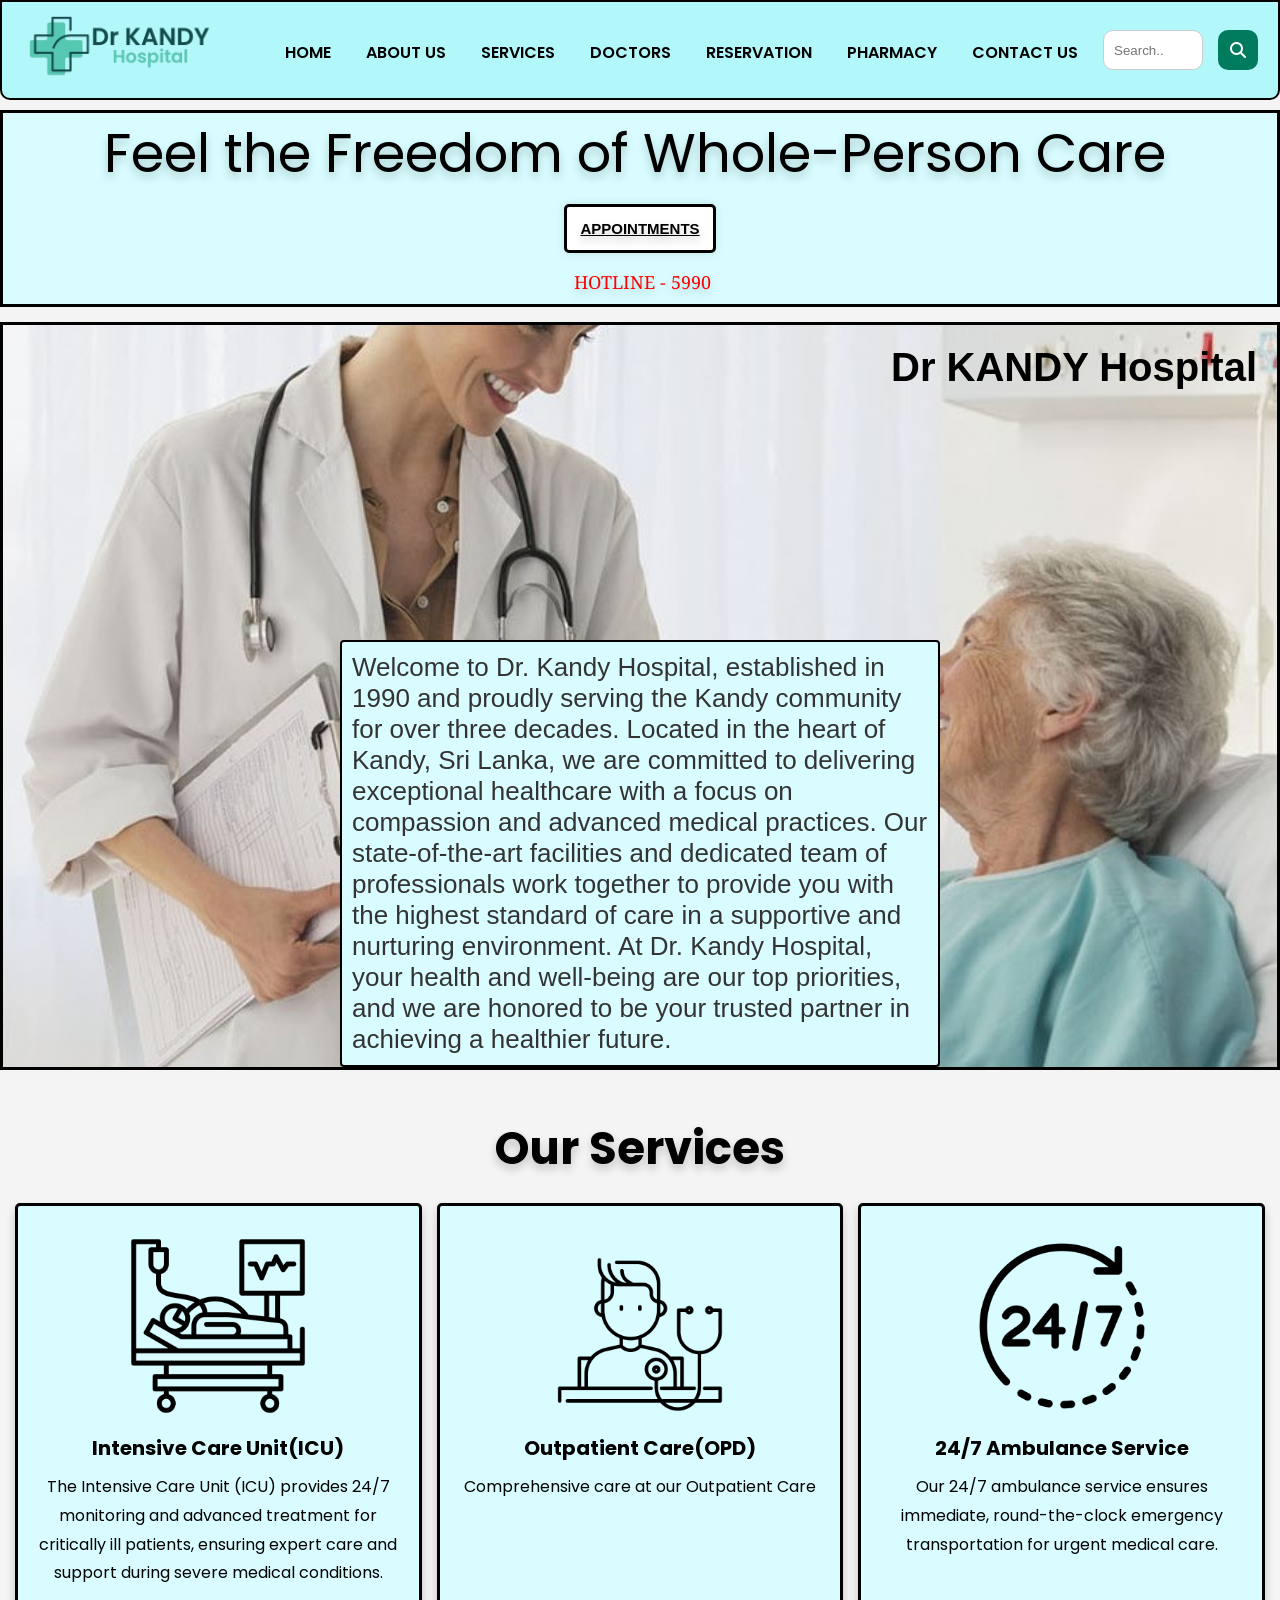
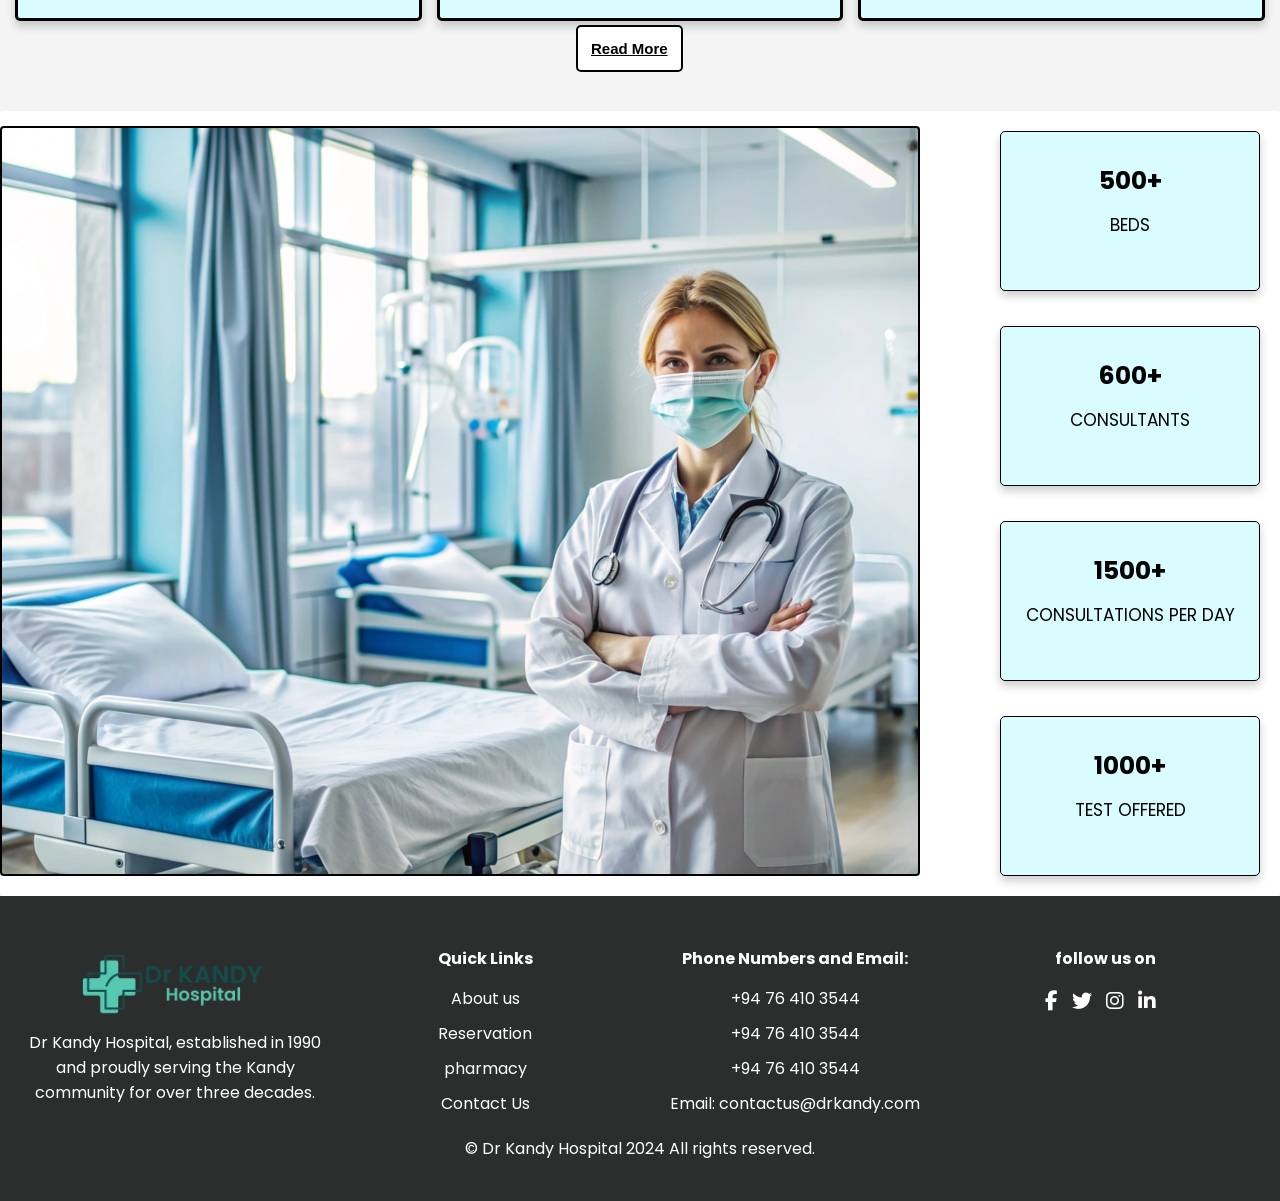
==== index.html @ 8a28b668 "first commit" ====
<!DOCTYPE html>
<html lang="en">
<head>
    <link rel="stylesheet" href="styles/index.css">
    <link rel="stylesheet" href="styles/menu.css">
    <meta charset="UTF-8">
    <meta name="viewport" content="width=device-width, initial-scale=1.0">
    <link rel="preconnect" href="https://fonts.googleapis.com">
    <link rel="preconnect" href="https://fonts.gstatic.com" crossorigin>
    <link rel="stylesheet" href="https://fonts.googleapis.com/css2?family=Material+Symbols+Outlined:opsz,wght,FILL,GRAD@20..48,100..700,0..1,-50..200" />
    <link rel="preconnect" href="https://fonts.googleapis.com">
    <link rel="preconnect" href="https://fonts.gstatic.com" crossorigin>
    <link href="https://fonts.googleapis.com/css2?family=Noto+Serif:ital,wght@0,100..900;1,100..900&family=Poppins:ital,wght@0,100;0,200;0,300;0,400;0,500;0,600;0,700;0,800;0,900;1,100;1,200;1,300;1,400;1,500;1,600;1,700;1,800;1,900&family=Roboto+Slab:wght@100..900&display=swap" rel="stylesheet">
    <link rel="apple-touch-icon" sizes="180x180" href="/apple-touch-icon.png">
    <link rel="icon" type="image/png" sizes="32x32" href="/favicon-32x32.png">
    <link rel="icon" type="image/png" sizes="16x16" href="/favicon-16x16.png">
    <link rel="manifest" href="/site.webmanifest">
    <link rel="mask-icon" href="/safari-pinned-tab.svg" color="#5bbad5">
    <meta name="msapplication-TileColor" content="#da532c">
    <meta name="theme-color" content="#ffffff">
    <link href="https://fonts.googleapis.com/css2?family=Roboto+Slab:wght@100..900&display=swap" rel="stylesheet">
    <link rel="stylesheet" type="text/css" href="https://cdnjs.cloudflare.com/ajax/libs/font-awesome/6.6.0/css/all.min.css">
    <title>Dr KANDY HOSPITAL</title>
</head>
<body>

<header>
    <!--Logo and Navigation Bar-->
    <nav>
        <section class="logo">
            <a href="./index.html">
                <img src="./Pictures/Green_Simple_Medical_Clinic_Logo-removebg-preview.png" style="width: 300px;" alt="logo">
            </a>
        </section>
        <!-- Hamburger menu -->
        <div class="hamburger" id="hamburger">
            <span></span>
            <span></span>
            <span></span>
        </div>
        <ul class="menu" id="menu">
            <li><a href="./index.html">HOME</a></li>
            <li><a href="./about.html">ABOUT US</a></li>
            <li><a href="./services.html">SERVICES</a></li>
            <li><a href="./doctors.html">DOCTORS</a></li>
            <li><a href="./reservation.html">RESERVATION</a></li>
            <li><a href="./pharmacy.html">PHARMACY</a></li>
            <li><a href="./contact.html">CONTACT US</a></li>
            <input type="text" placeholder="Search.." class="searchBox">
            <button type="button" class="searchButton"><i class="fa fa-search"></i></button>
        </ul>

    </nav>
</header>
<!--Phrase, appoinment button and hotline-->
<section class="textbox">
    <h1 style="font-family: poppins, sans-serif; font-weight: 400;">Feel the Freedom of Whole-Person Care</h1>
    <a href="./reservation.html" class="appbtn">Appointments</a><br>
    <span class="hotline" style="margin-bottom: 10px;">HOTLINE - 5990</span>
</section>


<!--Brief about us-->
<div class="bg">
    <main class="content">
        <section>
            <h2>Dr KANDY Hospital</h2>
            <div class="container">
                <p>Welcome to Dr. Kandy Hospital, established in 1990 and proudly serving the Kandy community for over three decades.
                    Located in the heart of Kandy, Sri Lanka, we are committed to delivering exceptional healthcare with a focus on compassion and advanced medical practices.
                    Our state-of-the-art facilities and dedicated team of professionals work together to provide you with the highest standard of care in a supportive and nurturing environment.
                    At Dr. Kandy Hospital, your health and well-being are our top priorities, and we are honored to be your trusted partner in achieving a healthier future.</p>
            </div>
        </section>
    </main>
</div>

<!--few Services-->
<div class="sercontainer">

    <h3 class="heading">Our Services</h3>

    <div class="box_ser">

        <div class="box">
            <img src="./Pictures/intensive-care-unit.png" alt="" >
            <h4>Intensive Care Unit(ICU)</h4>
            <p>The Intensive Care Unit (ICU) provides 24/7 monitoring and advanced treatment for critically ill patients, ensuring expert care and support during severe medical conditions.</p>
        </div>

        <div class="box">
            <img src="./Pictures/medical.png"  alt="">
            <h4>Outpatient Care(OPD)</h4>
            <p>Comprehensive care at our Outpatient Care</p>
        </div>

        <div class="box">
            <img src="./Pictures/24-hours-support.png" alt="">
            <h4>24/7 Ambulance Service</h4>
            <p>Our 24/7 ambulance service ensures immediate, round-the-clock emergency transportation for urgent medical care.</p>

        </div>
    </div>
</div>
<a href="./services.html" class="button">
    <span>Read More</span>
</a>


<!--Some Facilities-->

<div class="faci_container">
    <div class="image">
        <div class="bg"></div>
    </div>
    <div class="grid">
        <div class="box">
            <h4>500+</h4>
            <p>BEDS</p>
        </div>

        <div class="box">
            <h4>600+</h4>
            <p>CONSULTANTS</p>
        </div>

        <div class="box">
            <h4>1500+</h4>
            <p>CONSULTATIONS PER DAY</p>
        </div>

        <div class="box">
            <h4>1000+</h4>
            <p>TEST OFFERED</p>
        </div>
    </div>
</div>

<div class="news">

</div>

<!--footer bar-->
<footer class="footer">
    <div class="foot_container">
        <div class="row">
            <div class="footer-col">
                <img src="./Pictures/Green_Simple_Medical_Clinic_Logo-removebg-preview.png" width="200px">
                <P>Dr Kandy Hospital, established in 1990 and proudly serving the Kandy community for over three decades.</P>
            </div>

            <div class="footer-col">
                <h4>Quick Links</h4>
                <ul>
                    <li><a href="./about.html">About us</a></li>
                    <li><a href="./reservation.html">Reservation</a></li>
                    <li><a href="./pharmacy.html">pharmacy</a></li>
                    <li><a href="./contact.html">Contact Us</a></li>
                </ul>
            </div>

            <div class="footer-col">
                <h4>Phone Numbers and Email:</h4>
                <ul>
                    <li>+94 76 410 3544</li>
                    <li>+94 76 410 3544</li>
                    <li>+94 76 410 3544</li>
                    <li>Email:
                        contactus@drkandy.com
                    </li>
                </ul>
            </div>

            <div class="footer-col">
                <h4>follow us on</h4>
                <div class="social-links">
                    <a href="#"><i class="fab fa-facebook-f"></i></a>
                    <a href="#"><i class="fab fa-twitter"></i></a>
                    <a href="#"><i class="fab fa-instagram"></i></a>
                    <a href="#"><i class="fab fa-linkedin-in"></i></a>
                </div>
            </div>
        </div>

        <p>&copy; Dr Kandy Hospital 2024 All rights reserved.</p>
    </div>
</footer>

<script src="script/menu.js"></script>
</body>
</html>
---- styles/index.css ----
/* Base Variables */
:root {
    --primary-color: #d8fcff;
    --secondary-color: #fff;
}

/* Textbox Section */
.textbox {
    margin-top: 110px;
    text-align: center;
    font-size: 4vh;
    color: black;
    background-color: var(--primary-color);
    border: solid black;
    text-shadow: 0 5px 10px rgba(0, 0, 0, .2);
}

.textbox h1 {
    margin-right: 10px;
    text-shadow: 0 5px 10px rgba(0, 0, 0, .2);
}

.appbtn {
    font-family: "Roboto", sans-serif;
    font-size: 15px;
    font-weight: bold;
    background: white;
    width: 140px;
    padding: 13px;
    border: black 3px solid;
    text-align: center;
    text-transform: uppercase;
    color: black;
    border-radius: 5px;
    cursor: pointer;
    box-shadow: 0 0 10px rgba(0, 0, 0, 0.1);
    transition: 0.3s;
}

.appbtn:hover {
    box-shadow: 0 0 20px rgba(0, 0, 0, 0.5);
    transform: scale(1.1);
    background-color: var(--primary-color);
    color: black;
    border-color: black;
}

.hotline {
    font-size: 18px;
    color: red;
    font-family: "Noto Serif", serif;
    padding-left: 5px;
}

.content section h2{
    margin: 20px;
    text-align: right;
    color: black;
    font-size: 40px;
    font-family: "Roboto", sans-serif;
    font-weight: bolder;
}

.container {
    margin-top: 250px;
    margin-left: auto;
    margin-right: auto;
    display: flex;
    justify-content: flex-end;
    background-color: var(--primary-color);
    width: 100%;
    max-width: 600px;
    border-radius: 4px;
    border: 2px solid black;
}

.container p {
    padding: 10px;
    font-family: "Roboto", sans-serif;
    font-size: 26px;
}

/* Background image */
.bg {
    background-image: url("../Pictures/doctor half.jpg");
    background-size: cover;
    background-position: center;
    width: 100%;
    margin-top: 15px;
    margin-right: 60px;
    border: solid black;
}

/* Services Section */
.sercontainer {
    padding: 15px;
}

.sercontainer .heading {
    text-align: center;
    margin-bottom: 20px;
    margin-top: 30px;
    color: black;
    text-shadow: 0 5px 10px rgba(0, 0, 0, .2);
    font-size: 45px;
}

.sercontainer .box_ser {
    display: grid;
    grid-template-columns: repeat(auto-fit, minmax(270px, 1fr));
    gap: 15px;
}

.sercontainer .box_ser .box {
    box-shadow: 0 5px 10px rgba(0, 0, 0, .2);
    border-radius: 5px;
    background-color: var(--primary-color);
    text-align: center;
    padding: 30px 20px;
    border: solid black;
}

.sercontainer .box_ser .box img {
    width: 100%;
    max-width: 180px;
}

.sercontainer .box_ser .box h4 {
    color: black;
    font-weight: bold;
    font-size: 20px;
    padding: 10px 0;
}

.sercontainer .box_ser .box p {
    color: black;
    line-height: 1.8;
    font-size: 16px;
}

.button {
    border-radius: 5px;
    background-color: white;
    border: 2px solid black;
    color: #000000;
    text-align: center;
    font-size: 15px;
    font-weight: bold;
    font-family: "Roboto", sans-serif;
    padding: 13px;
    width: 150px;
    margin-left: 45%;
    transition: all 0.5s;
    cursor: pointer;
}

.button:hover {
    background-color: var(--primary-color);
    transform: scale(1.1);
}

/* Facilities Section */
.faci_container {
    display: flex;
    justify-content: space-between;
    align-items: flex-start;
    margin-top: 50px;
    background-color: var(--secondary-color);
    border-radius: 4px;
    flex-wrap: wrap;
}

.faci_container .image {
    flex: 1;
    display: flex;
    justify-content: center;
    align-items: center;
}

.faci_container .grid {
    flex: 1;
    padding: 20px;
    display: grid;
    grid-template-rows: repeat(4, 1fr);
    gap: 35px;
    max-width: 300px;
}

.faci_container .bg {
    background-image: url(../Pictures/slide1.jpg);
    background-size: cover;
    background-position: center;
    width: 100%;
    height: 750px;
    border: 2px solid black;
    border-radius: 4px;
}

.grid .box {
    box-shadow: 0 5px 10px rgba(0, 0, 0, 0.2);
    border-radius: 5px;
    background-color: var(--primary-color);
    text-align: center;
    padding: 20px;
    border: 1px solid black;
    height: 160px;
}

.grid .box h4 {
    color: black;
    font-weight: bold;
    font-size: 25px;
    padding: 10px 0;
}

.grid .box p {
    color: black;
    line-height: 1.8;
    font-size: 17px;
}

/* Media Queries for Responsiveness */
@media (max-width: 991px) {
    .container {
        margin-left: 0;
        margin-right: 0;
        justify-content: center;
    }

    .textbox, .sercontainer .heading, .grid .box h4 {
        font-size: 3vh;
    }

    .sercontainer .box_ser {
        grid-template-columns: 1fr;
    }

    .faci_container {
        flex-direction: column;
    }

    .faci_container .image {
        display: contents;
    }

    .grid{
        margin-left: 50%;
        transform: translateX(-50%);
    }

    .bg {
        height: auto;
    }
}

@media (max-width: 768px) {
    .textbox {
        font-size: 3.5vh;
    }

    .sercontainer .box_ser {
        grid-template-columns: 1fr;
    }

    .grid .box {
        height: auto;
        width: 100%;
    }

    .button {
        width: 100%;
        padding: 10px;
    }
}

@media (max-width: 480px) {
    .textbox {
        font-size: 3vh;
    }

    .sercontainer .heading {
        font-size: 30px;
    }

    .grid .box h4 {
        font-size: 20px;
    }

    .appbtn {
        width: 100px;
        padding: 10px;
        font-size: 12px;
    }

    .button {
        width: 100%;
        font-size: 12px;
        padding: 8px;
    }
}
---- styles/menu.css ----
* {
    box-sizing: border-box;
    margin: 0;
    padding: 0;
}

body {
    font-family: 'Poppins', sans-serif;
    background-color: #f4f4f4;
    color: #333;
}

/* Header */
header nav {
    position: fixed;
    top: 0;
    width: 100vw;
    display: flex;
    justify-content: space-between;
    align-items: center;
    padding: 15px 20px;
    background-color: #b2f7fa;
    color: white;
    height: 100px;
    border: 2px solid black;
    z-index: 100;
    border-radius: 0 0 10px 10px;

}

header nav .logo img {
    max-width: 200px;
}

header nav .menu {
    list-style: none;
    display: flex;
    gap: 15px;
}

header nav .menu li {
    display: inline-block;
    margin-top: 10px;
}

header nav .menu li a {
    color: black;
    text-decoration: none;
    font-weight: 600;
    padding: 10px;
}

header nav .menu li a:hover {
    color: #007b5e;
}

/* Hamburger Menu */
.hamburger {
    display: none;
    cursor: pointer;
}

.hamburger span {
    display: block;
    width: 25px;
    height: 3px;
    margin: 5px;
    background-color: white;
}

.searchBox{
    display: flex;
    align-items: center;
    width: 100px;
    height: 40px;
    border-radius: 10px;
    padding: 10px;
    background-color: white;
    border: 1px solid #ccc;
}

.searchButton{
    width: 40px;
    height: 40px;
    border-radius: 10px;
    margin-top: 0;
    padding: 12px;
    background-color: #007b5e;
    color: white;
    border: none;
    font-size: 16px;
    cursor: pointer;
}

/* Responsive Footer */
.footer {
    background-color: #2b2e2d;
    color: white;
    padding: 40px 20px;
    text-align: center;
}

.footer .row {
    display: flex;
    flex-wrap: wrap;
    justify-content: space-between;
}

.footer-col {
    flex: 1;
    min-width: 200px;
    margin: 10px 0;
}

.footer-col h4 {
    margin-bottom: 15px;
}

.footer-col ul {
    list-style: none;
    padding: 0;
}

.footer-col ul li {
    margin-bottom: 10px;
}

.footer-col ul li a {
    color: white;
    text-decoration: none;
}

.footer-col ul li a:hover {
    color: #b2f7fa;
}

.footer .social-links a {
    display: inline-block;
    color: white;
    font-size: 20px;
    margin-right: 10px;
    text-decoration: none;
}

.footer .social-links a:hover {
    color: #b2f7fa;
}

@media (max-width: 1024px) {
    header nav .menu {
        display: none;
        flex-direction: column;
        position: absolute;
        top: 98px;
        right: 0;
        width: 100vw;
        text-align: center;
        padding: 20px;
        background-color: #d8fcff;
        border-radius: 10px;
    }

    header nav .menu.active {
        display: flex;
    }

    .hamburger {
        display: block;
    }

    .hamburger span{
        background-color: black;!important;
    }

    .searchBox{
        display: flex;
        align-items: center;
        width: 100%;
        height: 40px;
        border-radius: 10px;
        padding: 10px;
        background-color: white;
    }

    .searchButton{
        width: 100%;
        height: 40px;
        border-radius: 10px;
        margin-top: 0;
    }
}

/* Responsive Styles */
@media (max-width: 650px) {
    .form-container, .payment-container {
        padding: 15px;
        margin: 15px;
    }

    .footer .row {
        flex-direction: column;
        text-align: center;
    }

    .footer-col {
        margin: 10px 0;
    }
}
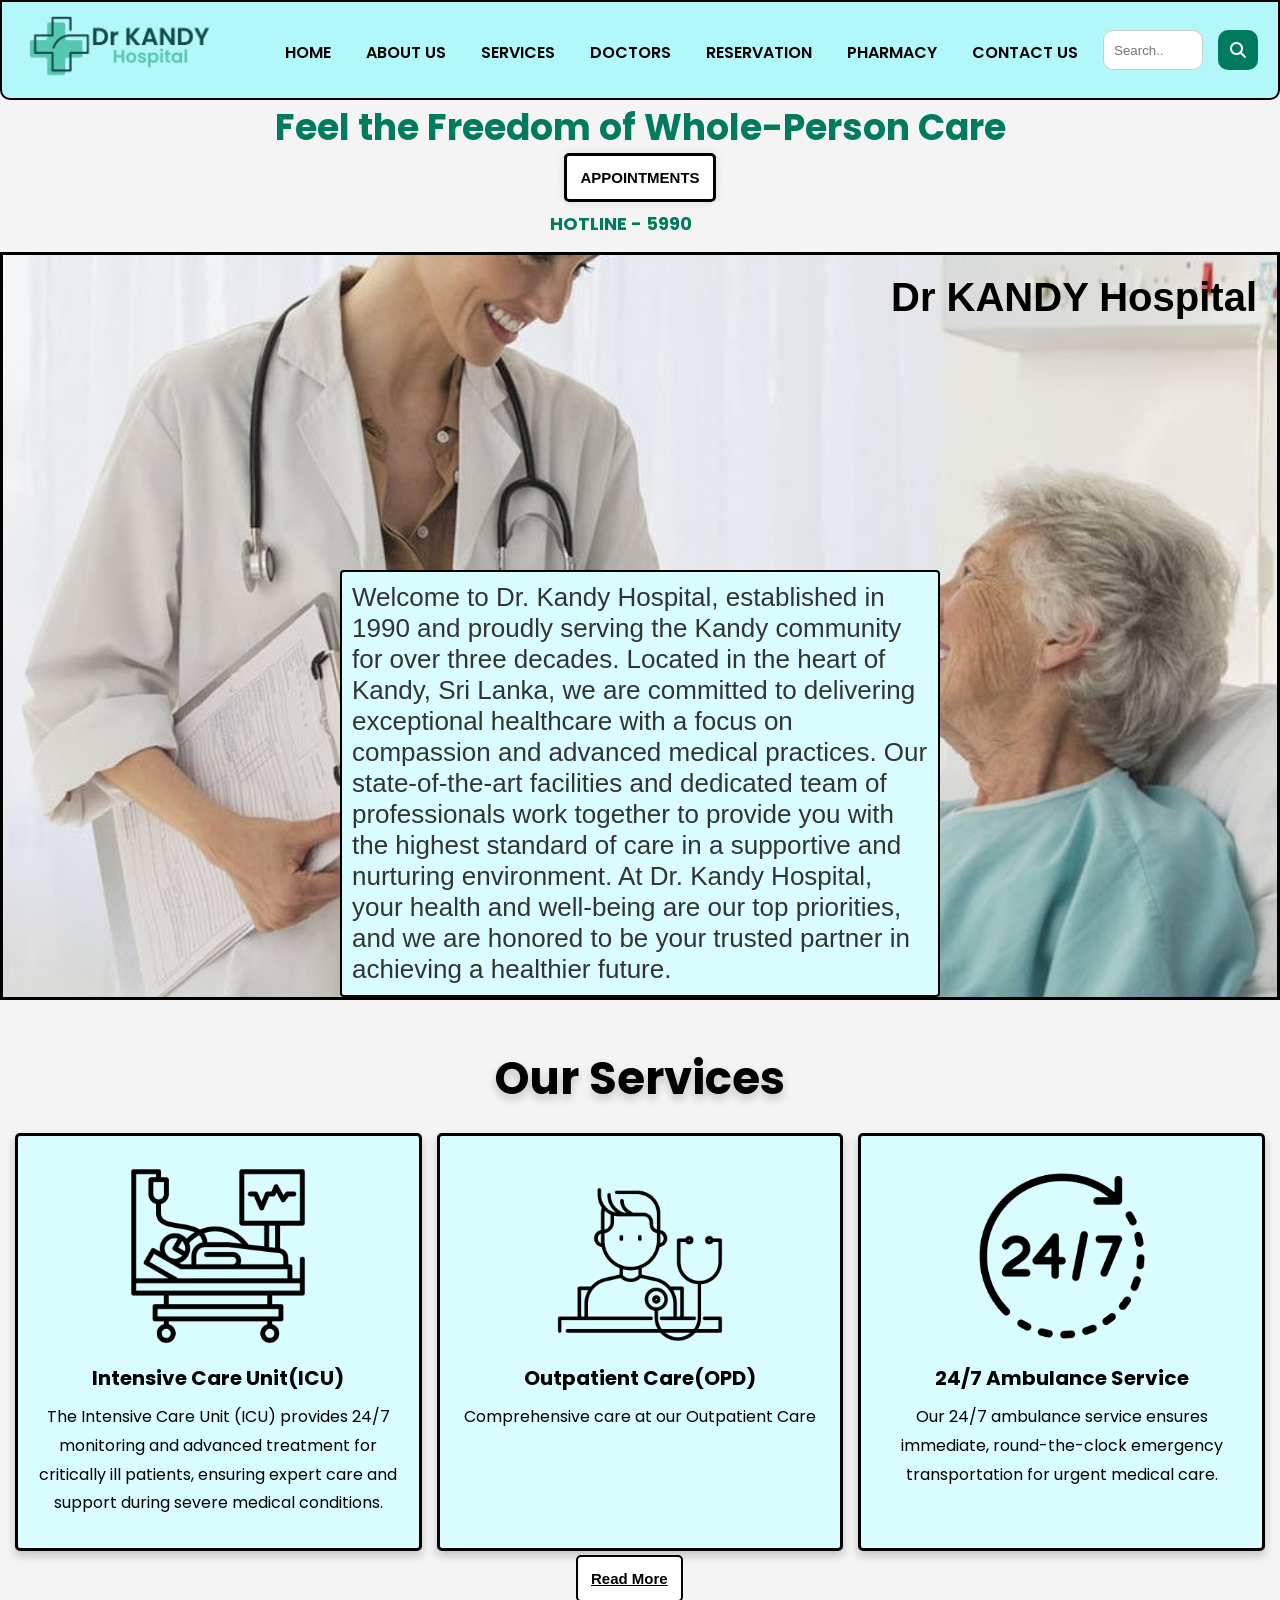
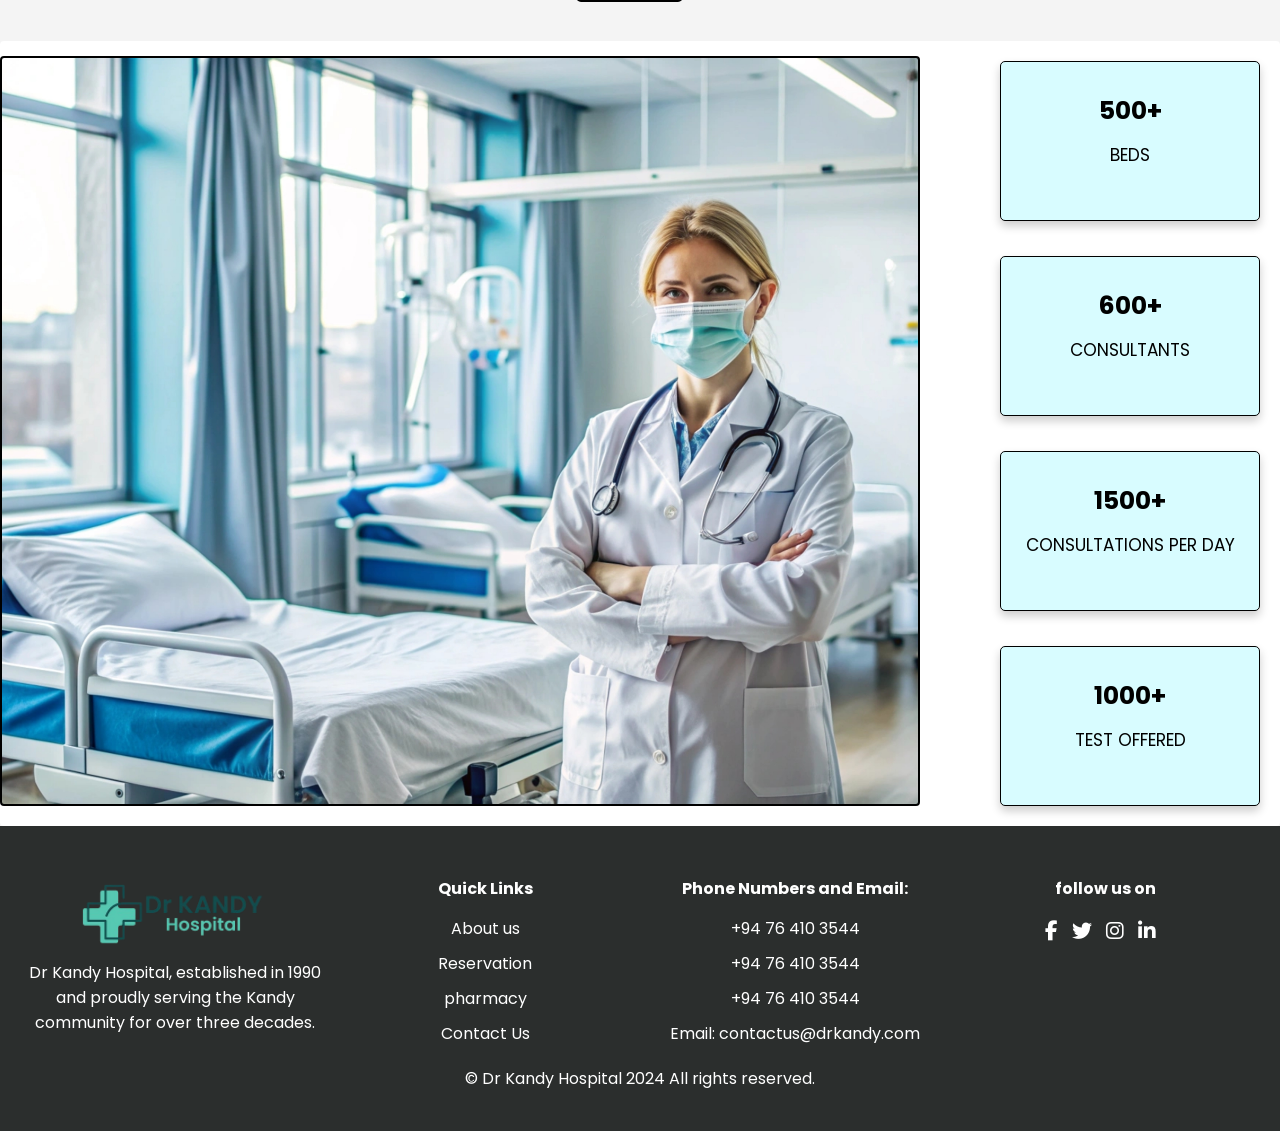
==== commit ec1b28f4: "new" ====
--- a/index.html
+++ b/index.html
@@ -3,6 +3,7 @@
 <head>
     <link rel="stylesheet" href="styles/index.css">
     <link rel="stylesheet" href="styles/menu.css">
+    <link rel="stylesheet" href="styles/headerText.css">
     <meta charset="UTF-8">
     <meta name="viewport" content="width=device-width, initial-scale=1.0">
     <link rel="preconnect" href="https://fonts.googleapis.com">
@@ -54,11 +55,10 @@
 </header>
 <!--Phrase, appoinment button and hotline-->
 <section class="textbox">
-    <h1 style="font-family: poppins, sans-serif; font-weight: 400;">Feel the Freedom of Whole-Person Care</h1>
+    <h1>Feel the Freedom of Whole-Person Care</h1>
     <a href="./reservation.html" class="appbtn">Appointments</a><br>
-    <span class="hotline" style="margin-bottom: 10px;">HOTLINE - 5990</span>
 </section>
-
+<span class="hotline">HOTLINE - 5990</span>
 
 <!--Brief about us-->
 <div class="bg">
--- a/styles/index.css
+++ b/styles/index.css
@@ -2,54 +2,6 @@
 :root {
     --primary-color: #d8fcff;
     --secondary-color: #fff;
-}
-
-/* Textbox Section */
-.textbox {
-    margin-top: 110px;
-    text-align: center;
-    font-size: 4vh;
-    color: black;
-    background-color: var(--primary-color);
-    border: solid black;
-    text-shadow: 0 5px 10px rgba(0, 0, 0, .2);
-}
-
-.textbox h1 {
-    margin-right: 10px;
-    text-shadow: 0 5px 10px rgba(0, 0, 0, .2);
-}
-
-.appbtn {
-    font-family: "Roboto", sans-serif;
-    font-size: 15px;
-    font-weight: bold;
-    background: white;
-    width: 140px;
-    padding: 13px;
-    border: black 3px solid;
-    text-align: center;
-    text-transform: uppercase;
-    color: black;
-    border-radius: 5px;
-    cursor: pointer;
-    box-shadow: 0 0 10px rgba(0, 0, 0, 0.1);
-    transition: 0.3s;
-}
-
-.appbtn:hover {
-    box-shadow: 0 0 20px rgba(0, 0, 0, 0.5);
-    transform: scale(1.1);
-    background-color: var(--primary-color);
-    color: black;
-    border-color: black;
-}
-
-.hotline {
-    font-size: 18px;
-    color: red;
-    font-family: "Noto Serif", serif;
-    padding-left: 5px;
 }
 
 .content section h2{
--- a/styles/headerText.css
+++ b/styles/headerText.css
@@ -0,0 +1,44 @@
+.textbox {
+    text-align: center;
+    margin: 20px;
+    margin-top: 100px;
+    color: #007b5e;
+}
+
+.textbox h1 {
+    font-size: 36px;
+    margin-bottom: 10px;
+}
+
+.hotline {
+    font-size: 18px;
+    font-weight: bold;
+    margin-left: 43%;
+    color: #007b5e;
+}
+
+.appbtn {
+    font-family: "Roboto", sans-serif;
+    font-size: 15px;
+    font-weight: bold;
+    background: white;
+    width: 140px;
+    padding: 13px;
+    border: black 3px solid;
+    text-align: center;
+    text-transform: uppercase;
+    color: black;
+    border-radius: 5px;
+    cursor: pointer;
+    box-shadow: 0 0 10px rgba(0, 0, 0, 0.1);
+    transition: 0.3s;
+    text-decoration: none;
+}
+
+.appbtn:hover {
+    box-shadow: 0 0 20px rgba(0, 0, 0, 0.5);
+    transform: scale(1.1);
+    background-color: var(--primary-color);
+    color: black;
+    border-color: black;
+}
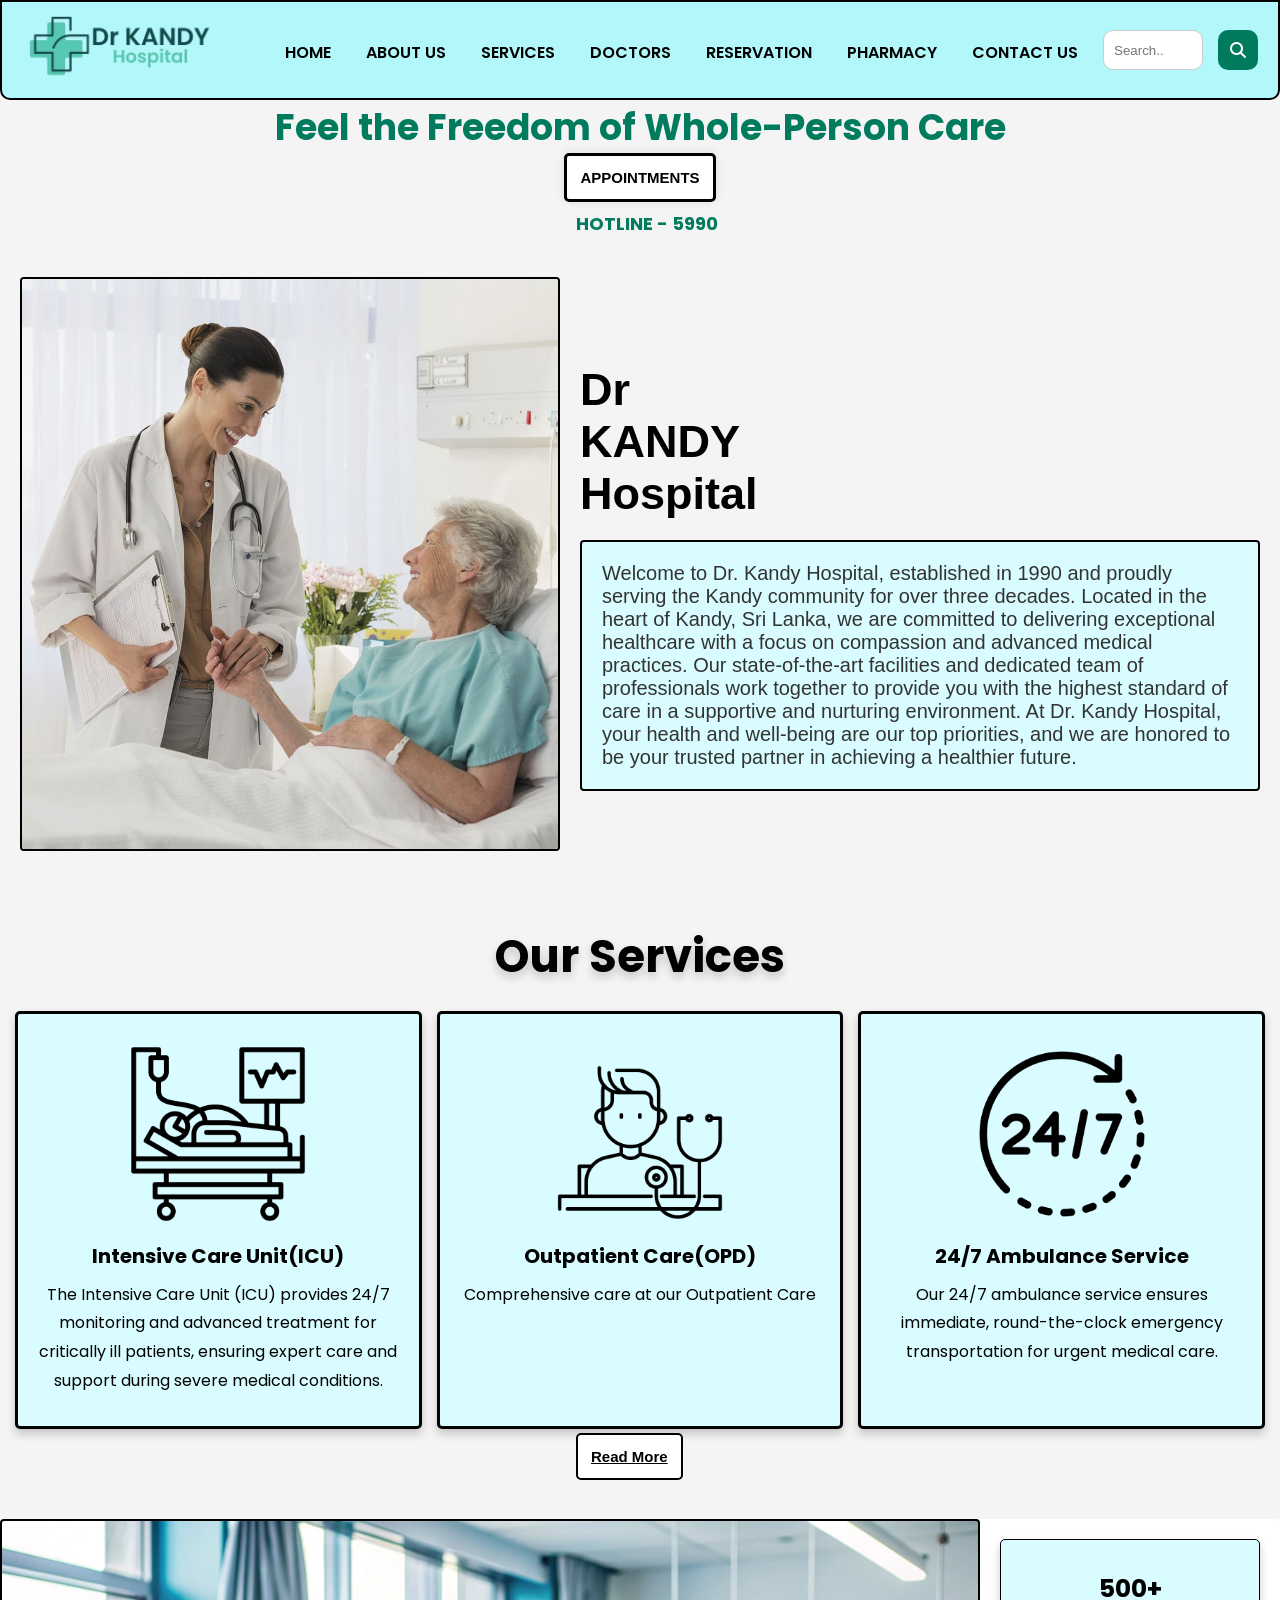
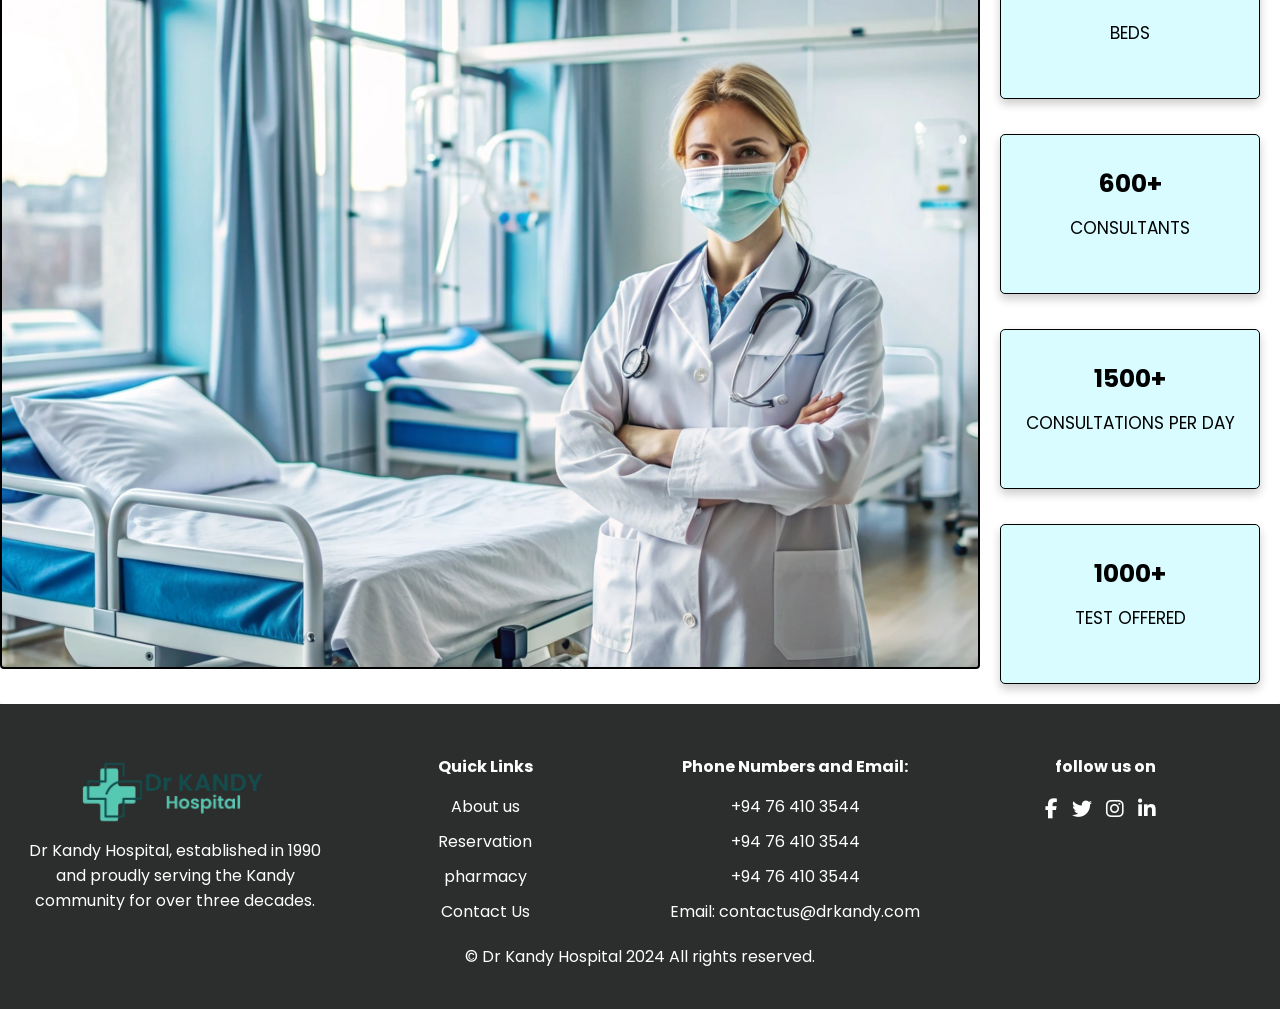
==== commit 3e29f2ae: "home new" ====
--- a/index.html
+++ b/index.html
@@ -63,9 +63,12 @@
 <!--Brief about us-->
 <div class="bg">
     <main class="content">
-        <section>
-            <h2>Dr KANDY Hospital</h2>
-            <div class="container">
+        <section class="flex-container">
+            <div class="image">
+                <img src="./Pictures/doctor half.jpg" alt="Doctor" />
+            </div>
+            <div class="text">
+                <h2>Dr<br>KANDY<br>Hospital</h2>
                 <p>Welcome to Dr. Kandy Hospital, established in 1990 and proudly serving the Kandy community for over three decades.
                     Located in the heart of Kandy, Sri Lanka, we are committed to delivering exceptional healthcare with a focus on compassion and advanced medical practices.
                     Our state-of-the-art facilities and dedicated team of professionals work together to provide you with the highest standard of care in a supportive and nurturing environment.
@@ -74,6 +77,7 @@
         </section>
     </main>
 </div>
+
 
 <!--few Services-->
 <div class="sercontainer">
--- a/styles/index.css
+++ b/styles/index.css
@@ -4,44 +4,67 @@
     --secondary-color: #fff;
 }
 
-.content section h2{
-    margin: 20px;
-    text-align: right;
-    color: black;
-    font-size: 40px;
+/* Default styling for desktop view */
+.flex-container {
+    display: flex;
+    justify-content: space-between;
+    align-items: center;
+    margin-top: 20px;
+    padding: 20px;
+}
+
+.image img {
+    width: 100%;
+    max-width: 700px;
+    border: solid black 2px;
+    border-radius: 4px;
+}
+
+.text {
+    max-width: 700px;
+}
+
+.text h2 {
+    text-align: left;
+    padding: 20px;
+    color: black;
+    font-size: 45px;
     font-family: "Roboto", sans-serif;
     font-weight: bolder;
 }
 
-.container {
-    margin-top: 250px;
-    margin-left: auto;
-    margin-right: auto;
-    display: flex;
-    justify-content: flex-end;
-    background-color: var(--primary-color);
-    width: 100%;
-    max-width: 600px;
+.text p {
+    background-color: var(--primary-color);
+    padding: 20px;
     border-radius: 4px;
     border: 2px solid black;
-}
-
-.container p {
-    padding: 10px;
+    margin-left: 20px;
     font-family: "Roboto", sans-serif;
-    font-size: 26px;
-}
-
-/* Background image */
-.bg {
-    background-image: url("../Pictures/doctor half.jpg");
-    background-size: cover;
-    background-position: center;
-    width: 100%;
-    margin-top: 15px;
-    margin-right: 60px;
-    border: solid black;
-}
+    font-size: 20px;
+}
+
+/* Mobile view styling */
+@media (max-width: 768px) {
+    .flex-container {
+        flex-direction: column;
+        text-align: center;
+    }
+
+    .text {
+        margin-left: 0;
+        margin-top: 20px;
+    }
+
+    .text h2 {
+        text-align: center;
+        font-size: 30px;
+    }
+
+    .image img {
+        margin-bottom: 20px;
+    }
+}
+
 
 /* Services Section */
 .sercontainer {
@@ -178,6 +201,9 @@
         margin-right: 0;
         justify-content: center;
     }
+    .text {
+        max-width: 400px;
+    }
 
     .textbox, .sercontainer .heading, .grid .box h4 {
         font-size: 3vh;
--- a/styles/headerText.css
+++ b/styles/headerText.css
@@ -13,7 +13,7 @@
 .hotline {
     font-size: 18px;
     font-weight: bold;
-    margin-left: 43%;
+    margin-left: 45%;
     color: #007b5e;
 }
 
@@ -41,4 +41,23 @@
     background-color: var(--primary-color);
     color: black;
     border-color: black;
+}
+
+
+@media (max-width: 1200px) {
+    .hotline {
+        margin-left: 44%;
+    }
+}
+
+@media (max-width: 768px) {
+    .hotline {
+        margin-left: 41%;
+    }
+}
+
+@media (max-width: 500px) {
+    .hotline {
+        margin-left: 35%;
+    }
 }
